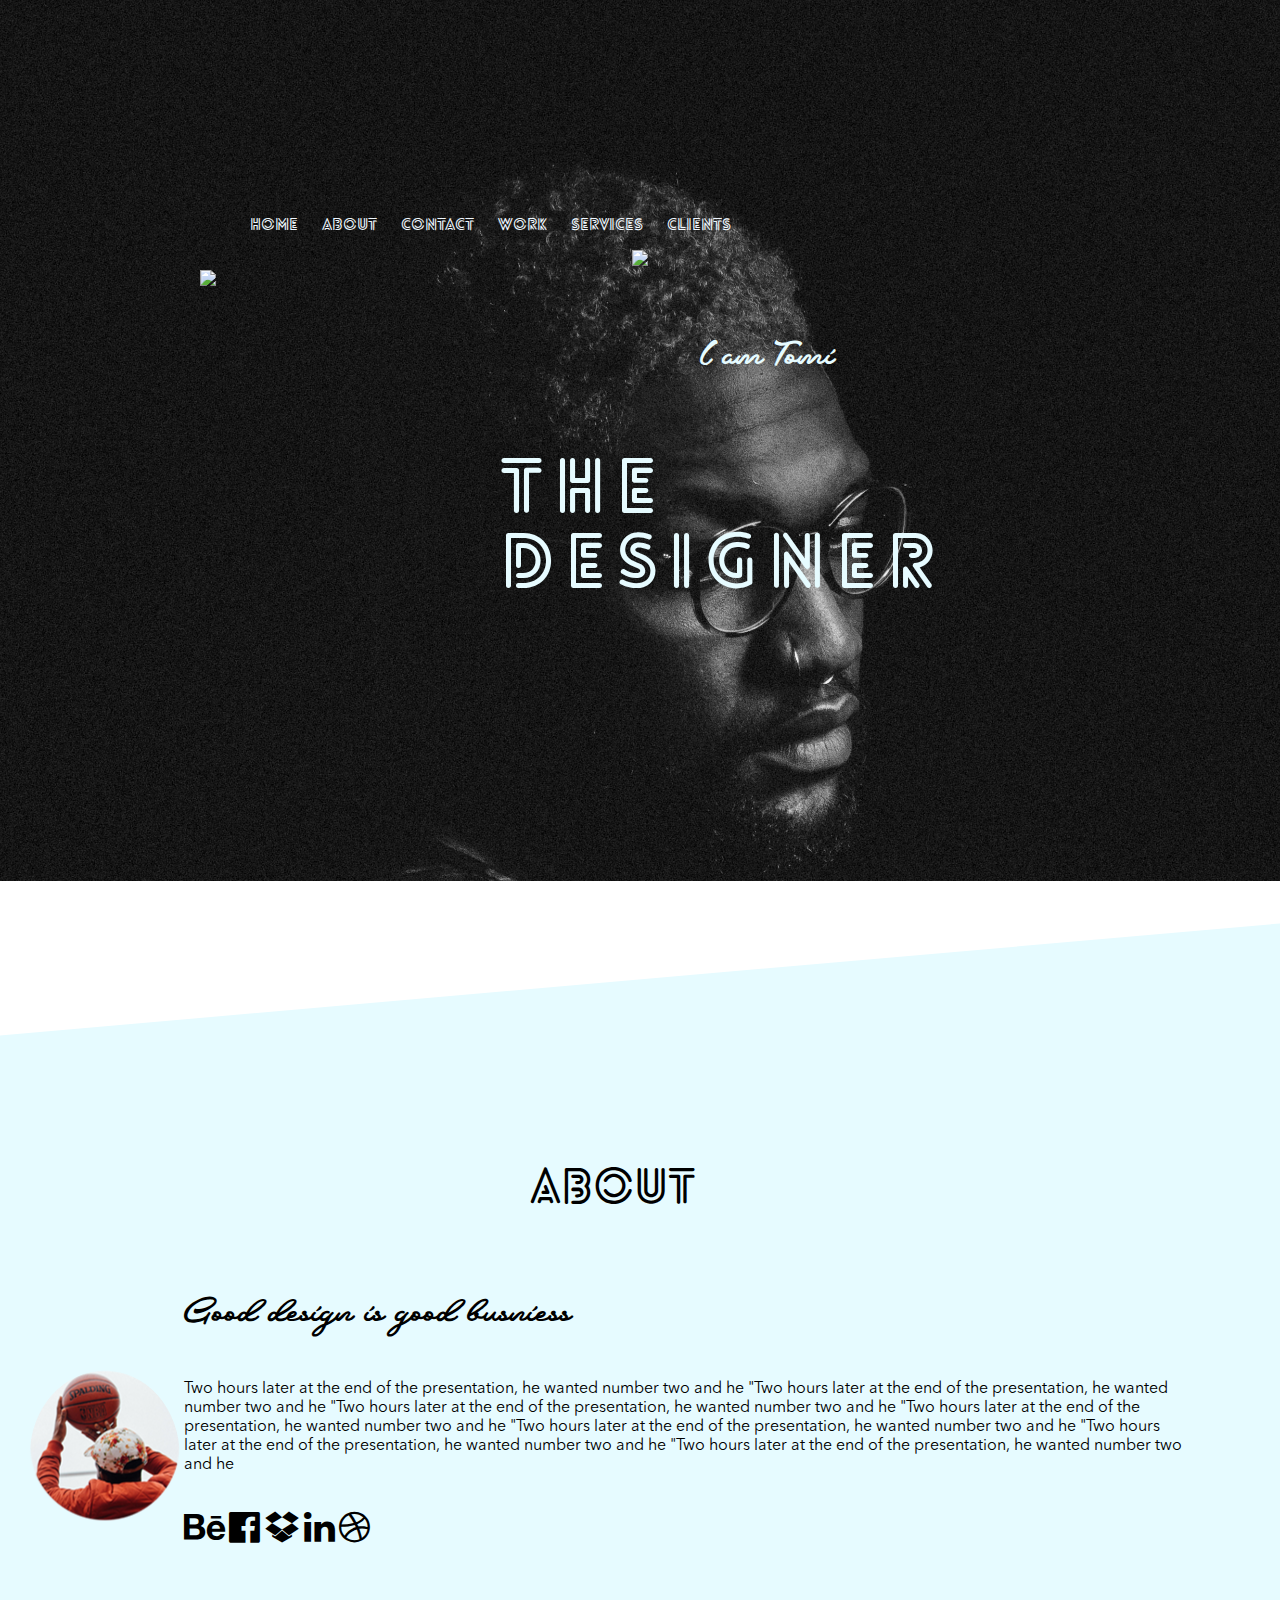
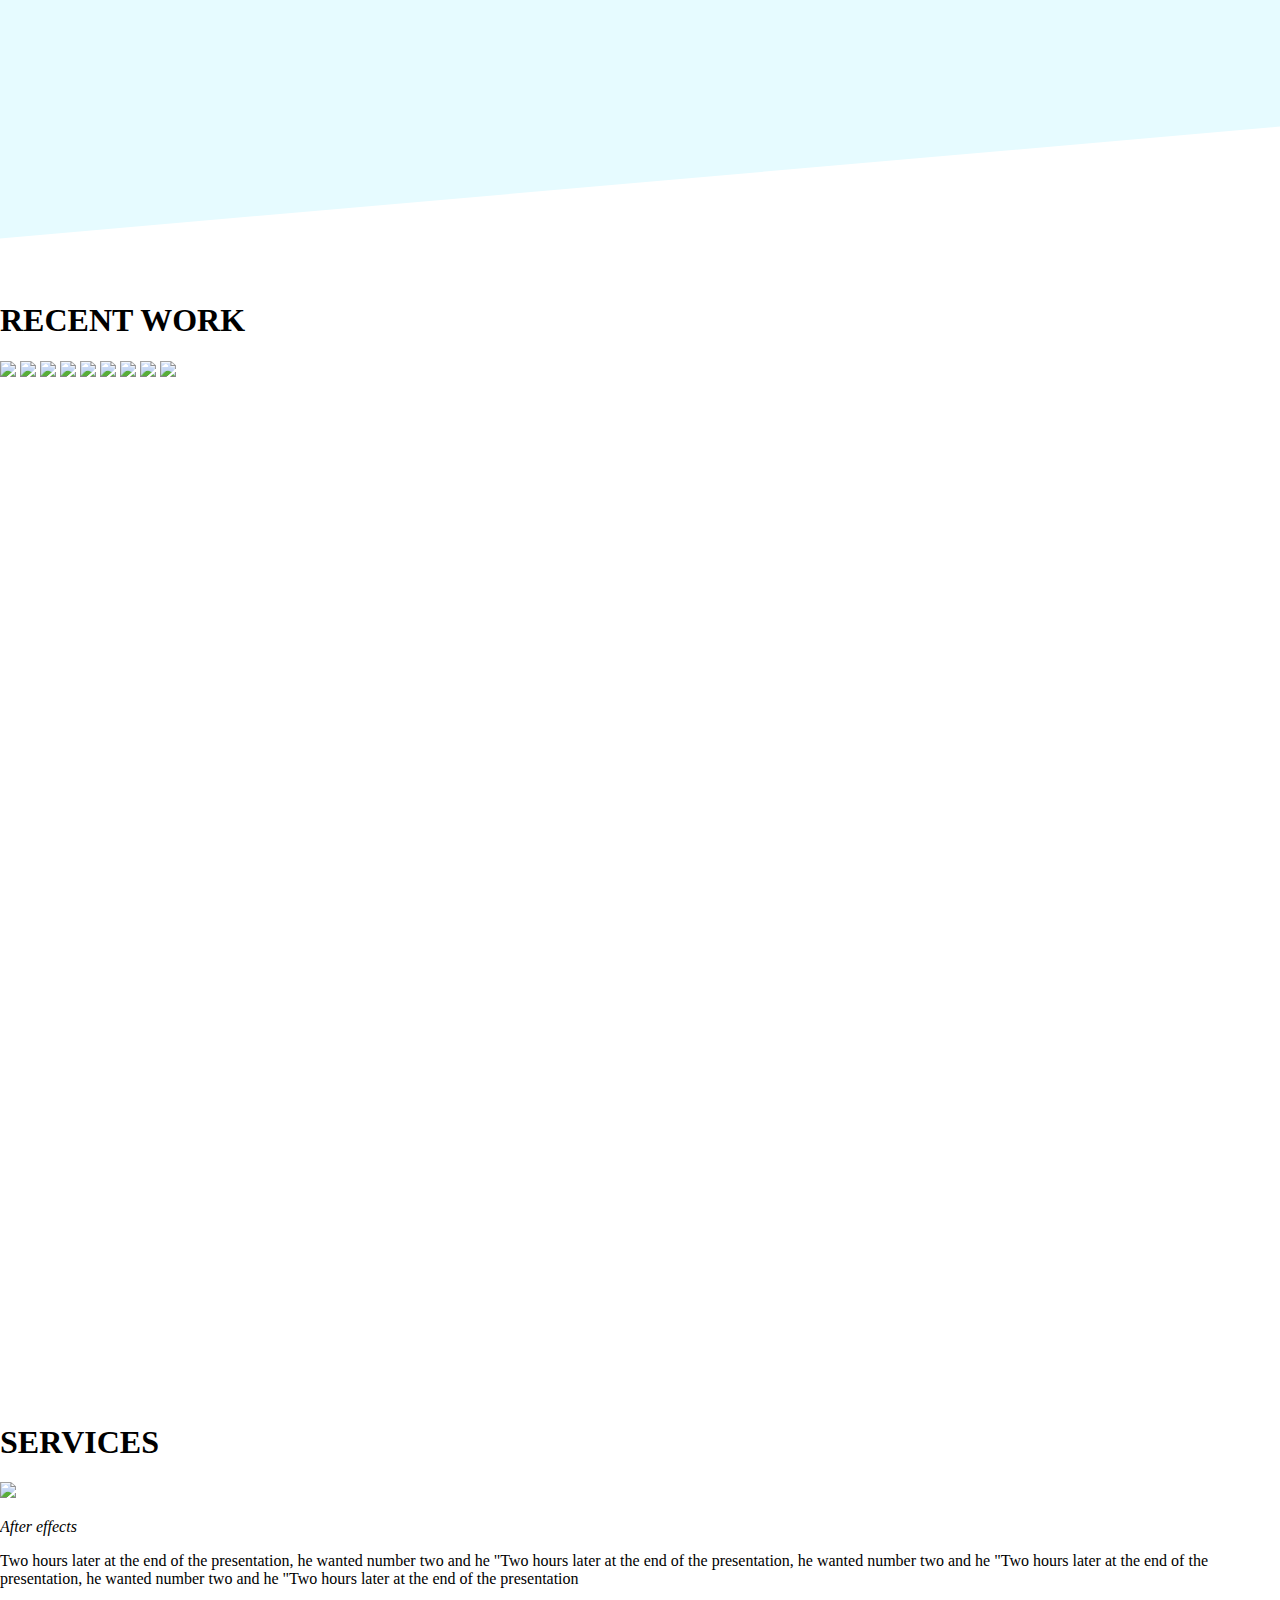
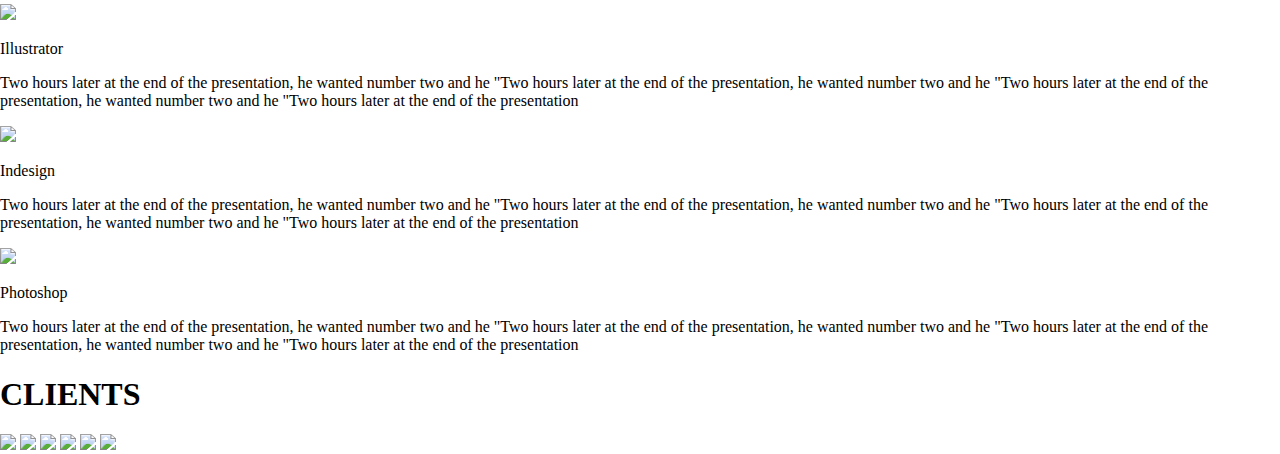
==== index.html @ 52cf34f5 "project" ====
<!doctype html>
<html>

<head>
	<title>TD designs</title>
	<link rel="stylesheet" href="assets/css/index.css">
	<link rel="stylesheet" href="https://cdnjs.cloudflare.com/ajax/libs/font-awesome/4.7.0/css/font-awesome.min.css">
</head>

<body>
	<header>
		
	</header>
	<div class="container">
		<nav class="nav">
			<ul class="nav_list">

				<li>
					<a href="index.html">Home</a>
				</li>
				<li>
					<a href="about,=.html">About</a>
				</li>
				<li>
					<a href="contact.html">Contact</a>
				</li>
				<li>
					<a href="work.html">Work</a>
				</li>
				<li>
					<a href="service.html">Services</a>
					<li>
						<a href="clients.html">Clients</a>
					</li>
			</ul>
		</nav>
		
		<div class="logo">
			<img src="/Tdawodu/assets/jpgs/td.png">
		</div>
		<img src="/Tdawodu/home/caleb-george-200436.jpg">
		<div class="iam">
			<p>I am Tomi</p>
		</div>
		<div class="design">
			<p>THE DESIGNER</p>
		</div>

	</div>
	<div class="slantcontainer">

		<div class="about">
			<div class="para2">
				<div>
					<h1 class="title">ABOUT</h1>
				</div>
				<div class="pic1">
				</div>
				<div class="aboutcontent">
					<p class="para1">Good design is good busniess</p>
					<p class="para3">Two hours later at the end of the presentation, he wanted number two and he "Two hours later at the end of the presentation, he wanted number two and he "Two hours later at the end of the presentation, he wanted number two and he "Two hours later at the end of the presentation, he wanted number two and he "Two hours later at the end of the presentation, he wanted number two and he "Two hours later at the end of the presentation, he wanted number two and he "Two hours later at the end of the presentation, he wanted number two and he </p>
					<br>
					<i class="fa fa-behance" style="font-size:36px"></i>
					<i class="fa fa-facebook-official" style="font-size:36px"></i>
					<i class="fa fa-dropbox" style="font-size:36px"></i>
					<i class="fa fa-linkedin" style="font-size:36px"></i>
					<i class="fa fa-dribbble" style="font-size:36px"></i>
				</div>
			</div>
		</div>
	</div>
	<div class="recent">
		<div>
			<h1>RECENT WORK</h1>
			<img src="/Tdawodu/assets/jpgs/logg3.jpg">
			<img src="/Tdawodu/assets/jpgs/logg5.jpg">
			<img src="jpgs/abstract.jpg">
			<img src="jpgs/know.jpg">
			<img src="jpgs/logg7.jpg">
			<img src="jpgs/loogg.jpg">
			<img src="jpgs/run.jpg">
			<img src="jpgs/258ad22bc6dcf1138abd34c70875606b.jpg">
			<img src="jpgs/smoke.jpg">
		</div>
	</div>
	<div class=s ervices>
		<div>
			<h1>SERVICES</h1>
			<img src="jpgs/ai.png">
			<i>
		<p> After effects</p>
		</i>
			<p>Two hours later at the end of the presentation, he wanted number two and he "Two hours later at the end of the presentation, he wanted number two and he "Two hours later at the end of the presentation, he wanted number two and he "Two hours later at the end of the presentation</p>
			<img src="jpgs/ae.png">
			<p>Illustrator</p>
			<p>Two hours later at the end of the presentation, he wanted number two and he "Two hours later at the end of the presentation, he wanted number two and he "Two hours later at the end of the presentation, he wanted number two and he "Two hours later at the end of the presentation</p>
			<img src="jpgs/indesin.png">
			<p>Indesign</p>
			<p>Two hours later at the end of the presentation, he wanted number two and he "Two hours later at the end of the presentation, he wanted number two and he "Two hours later at the end of the presentation, he wanted number two and he "Two hours later at the end of the presentation</p>
			<img src="jpgs/ps.png">
			<p>Photoshop</p>
			<p>Two hours later at the end of the presentation, he wanted number two and he "Two hours later at the end of the presentation, he wanted number two and he "Two hours later at the end of the presentation, he wanted number two and he "Two hours later at the end of the presentation</p>
		</div>
	</div>
	<div class=c lients>
		<div>
			<h1>CLIENTS</h1>
			<img src="jpgs/NIKE-Logo.jpg">
			<img src="jpgs/Food_Network_Print.svg">
			<img src="jpgs/lebron.jpg">
			<img src="jpgs/160905-J-Cole-Getty-538x370.jpg">
			<img src="jpgs/nbc-logo.jpg">
			<img src="jpgs/roc-nation-logo.jpg">
		</div>
	</div>
</body>

</html>
---- assets/css/index.css ----
@font-face {
		font-family: 'title';
		src: url(../fonts/lovelolinebold.otf);
		font-weight: normal;
		font-style: normal;
	}

	@font-face {
		font-family: 'para3';
		src: url(../fonts/avenirnextltproregular.otf);
		font-weight: normal;
		font-style: normal;
	}

	@font-face {
		font-family: 'iam';
		src: url(../fonts/crumble.ttf);
		font-weight: normal;
		font-style: normal;
	}

	@font-face {
		font-family: 'para1';
		src: url(../fonts/crumble.ttf);
		font-weight: normal;
		font-style: normal;
	}

	@font-face {
		font-family: 'design';
		src: url(../fonts/lovelolinebold.otf);
		font-weight: normal;
		font-style: normal;
	}

	@font-face {
		font-family: 'layouth';
		src: url(../fonts/lovelolinebold.otf);
		font-weight: normal;
		font-style: normal;
	}

	body {
		margin: 0;
	}

	.container {
		background-image: url(../jpgs/caleb-george-200436.jpg);
		background-attachment: fixed;
		background-size: cover;
		padding: 200px;
	}

	.iam p {
		font-family: 'iam';
		font-size: 42px;
		color: #e6fbff;
		padding-left: 500px;
	}

	.design p {
		font-family: 'design';
		font-size: 75px;
		letter-spacing: 10px;
		color: #e6fbff;
		padding-left: 300px;
	}

	.nav {
		width: 100%;
	}

	.nav_list {
		list-style-type: none;
	}

	.nav_list li {
		padding: 0 10px;
		display: inline;
	}

	.nav_list a {
		font-family: 'layouth';
		text-decoration: none;
		color: aliceblue;
	}

	.slantcontainer {
		width: 100%;
		overflow: hidden;
		padding: 100px 0px;
	}

	.about {
		background-color: #e6fbff;
		transform: rotateZ(-5deg);
		height: 800px;
		position: relative;
		width: 120%;

		margin-left: -10%;
	}

	.title {
		font-family: 'title';
		padding-left: 500px;
		display: block;
		font-size: 48px;
	}

	.para3 {
		font-family: 'para3';
	}

	.para2 {
		width: 1200px;
		margin: 0 auto;
		transform: rotateZ(5deg);
		padding-top: 10%
	}

	.para1 {
		font-family: 'para1';
		font-size: 42px
	}

	.aboutcontent {
		display: inline-block;
		width: 1000px;
		padding-left: 500xpx
	}

	.recent {
		background-color: #fff;
		width: 20 00px;
		height: 1100px;
	}

	.services {
		background-color: #1e2e5b;
		width: 581.50px;
		height: 3342px;
	}

	.clients {
		background-color: #f9f9fa;
		width: 605px;
		height 4101px;
	}

	.pic1 {
		width: 150px;
		height: 150px;
		border-radius: 50%;
		background-image: url(../jpgs/pic1.png);
		display: inline-block;
		background-repeat: no-repeat;
		background-size: auto auto;
		padding-bottom: 10px;
		padding-top: 10px
	}

	.logo {
		text-align: center;
	}

	.logo img {
		width: 50px;
	}
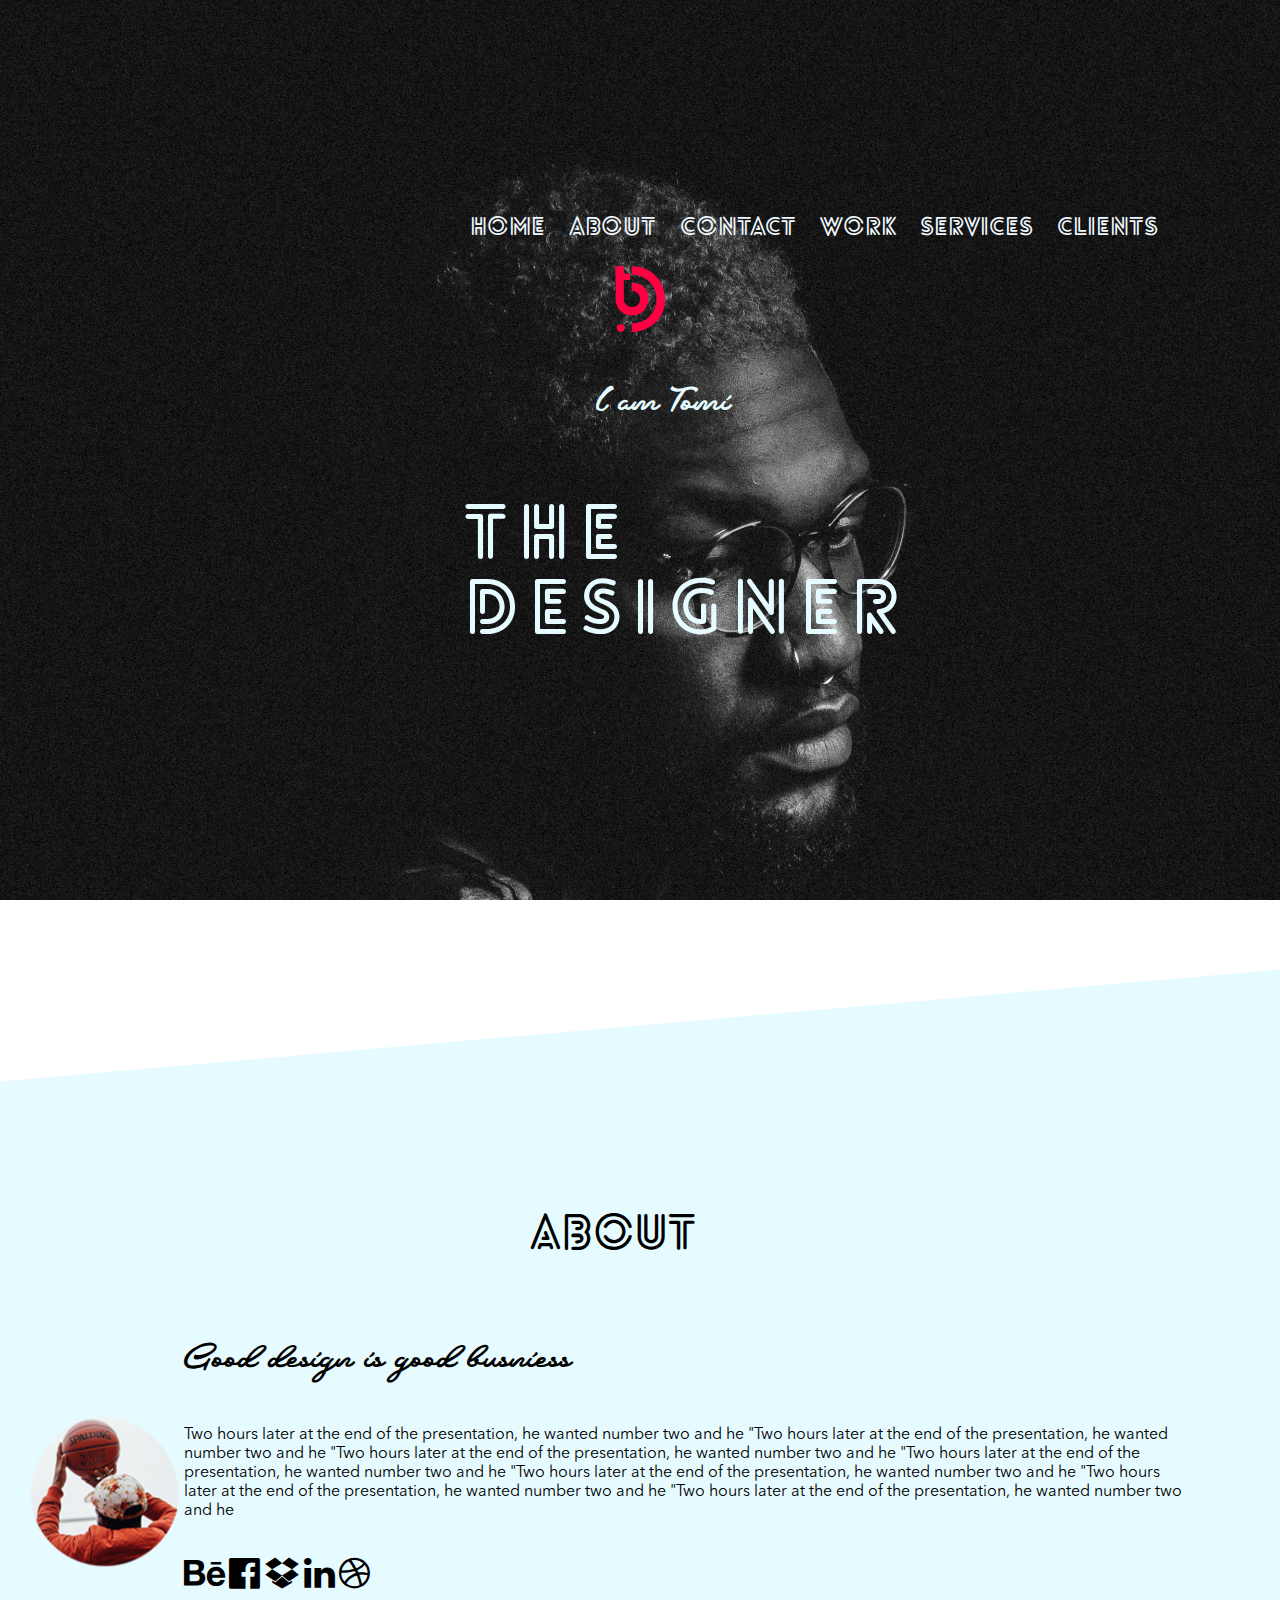
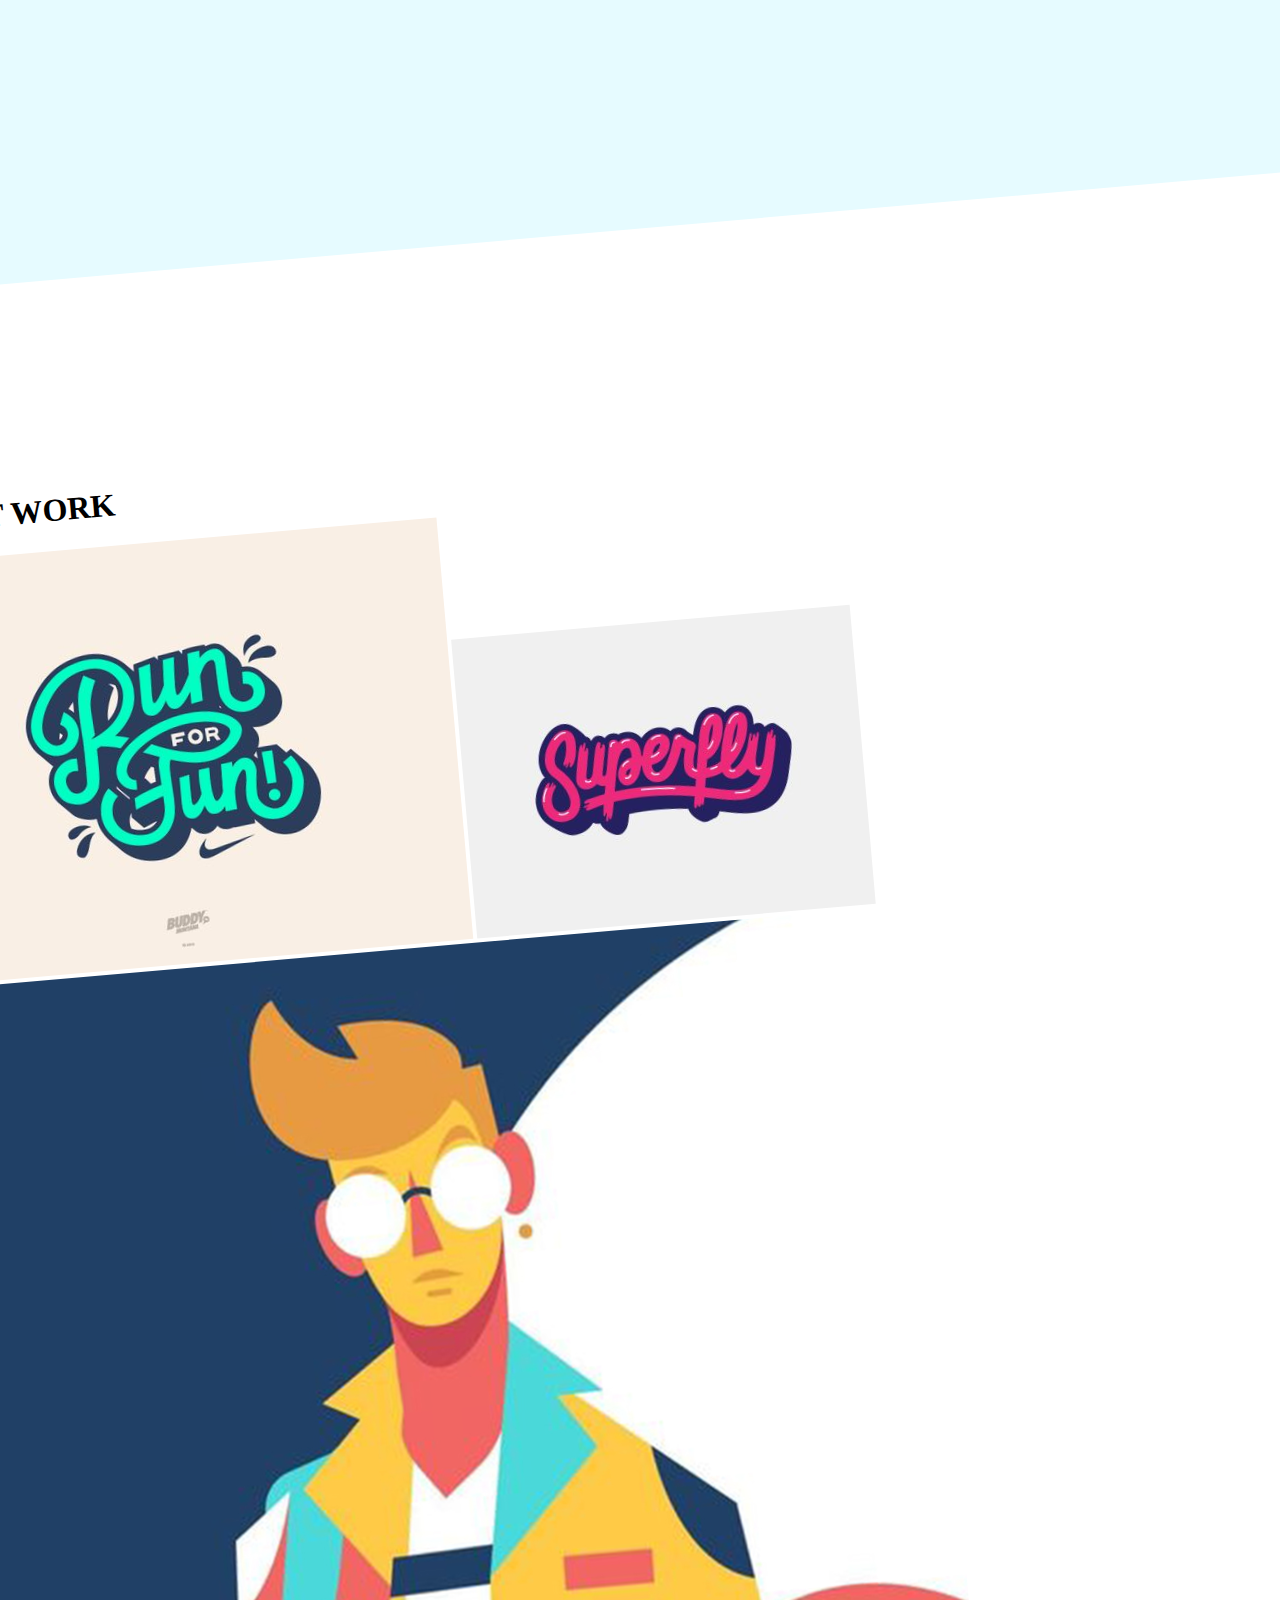
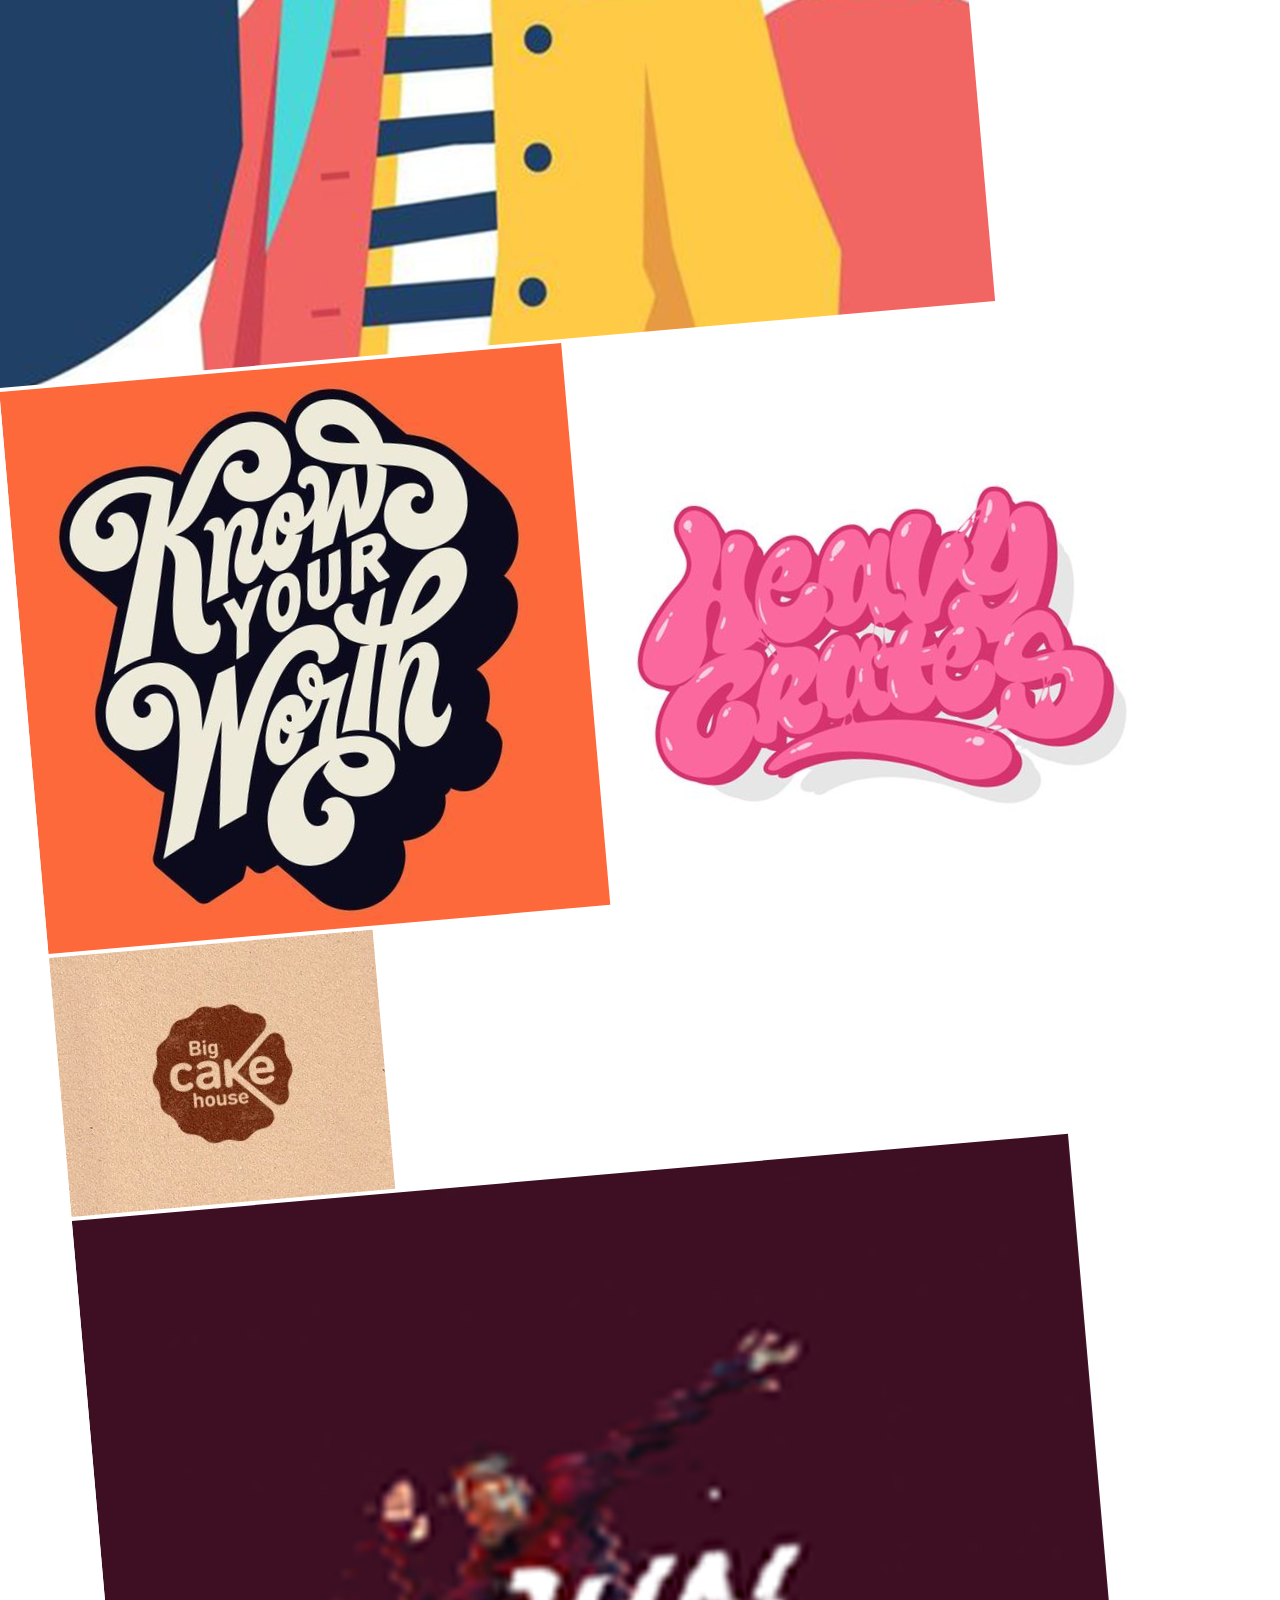
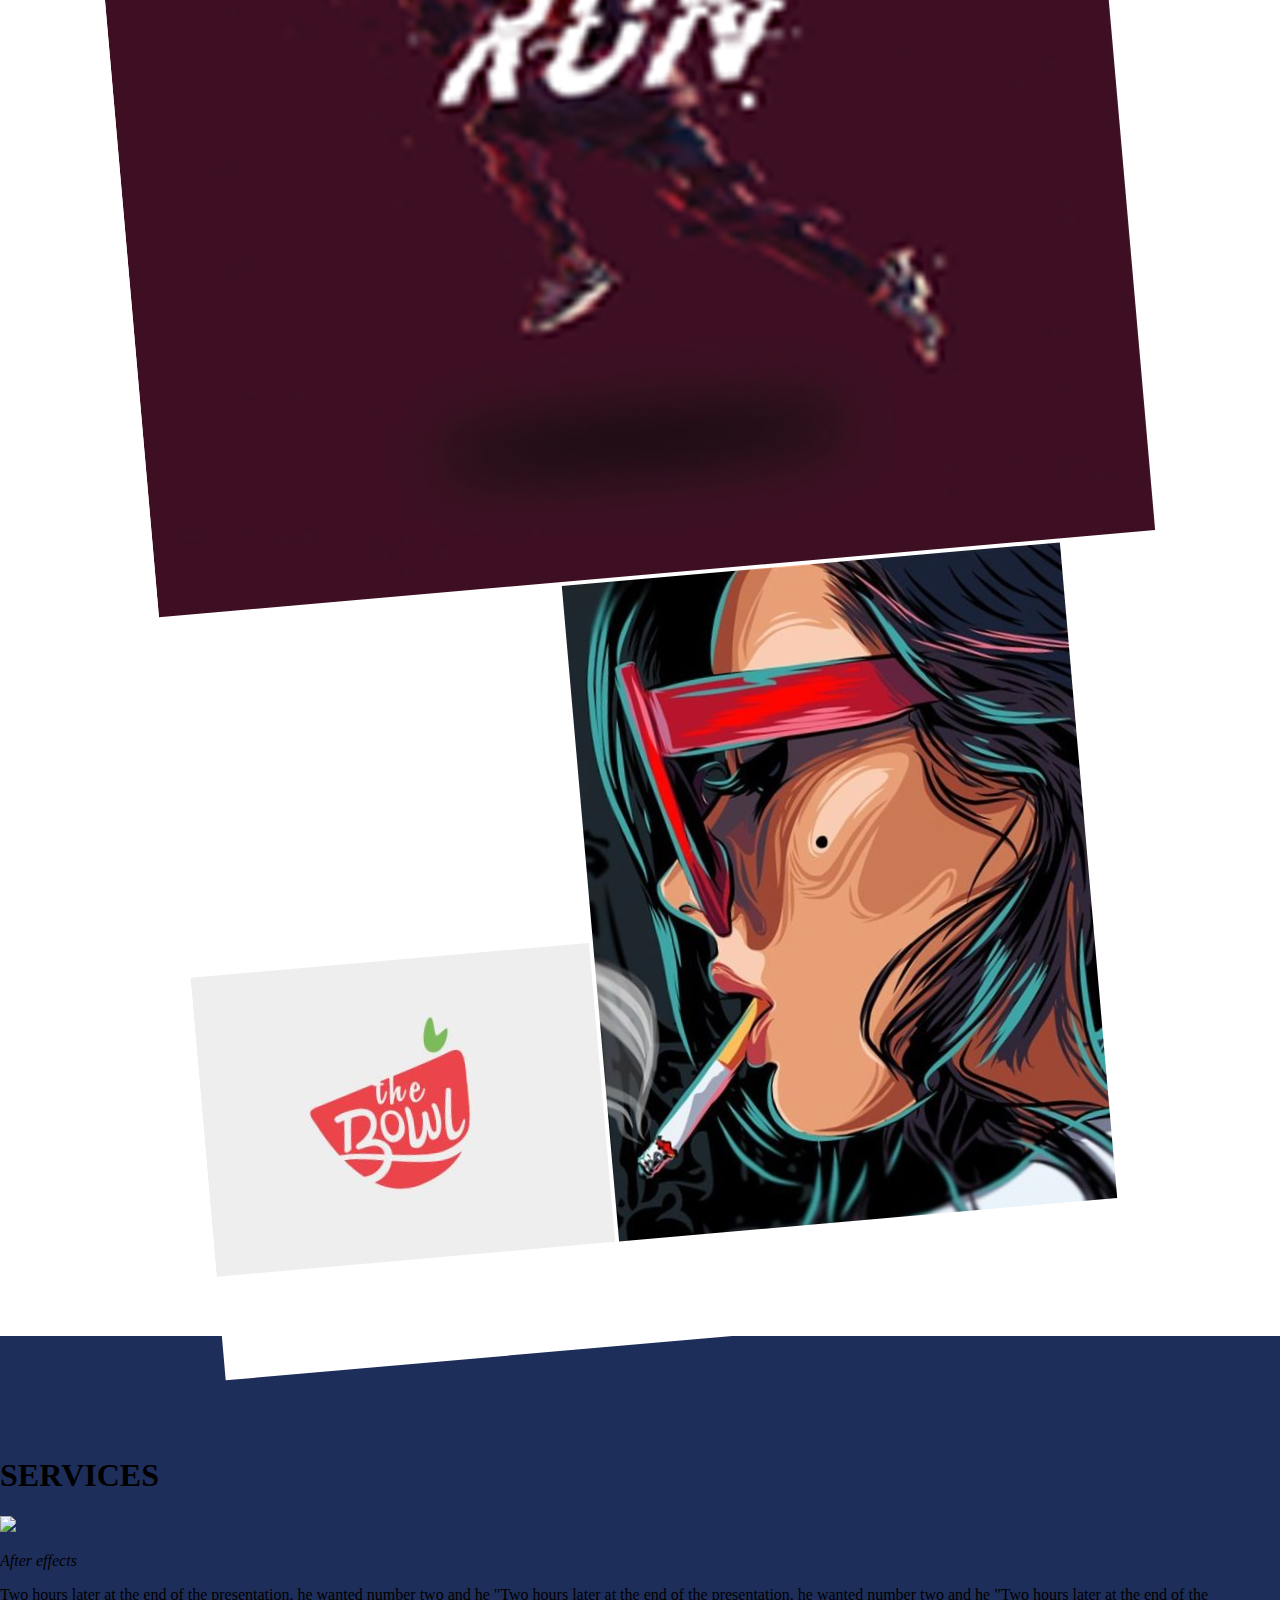
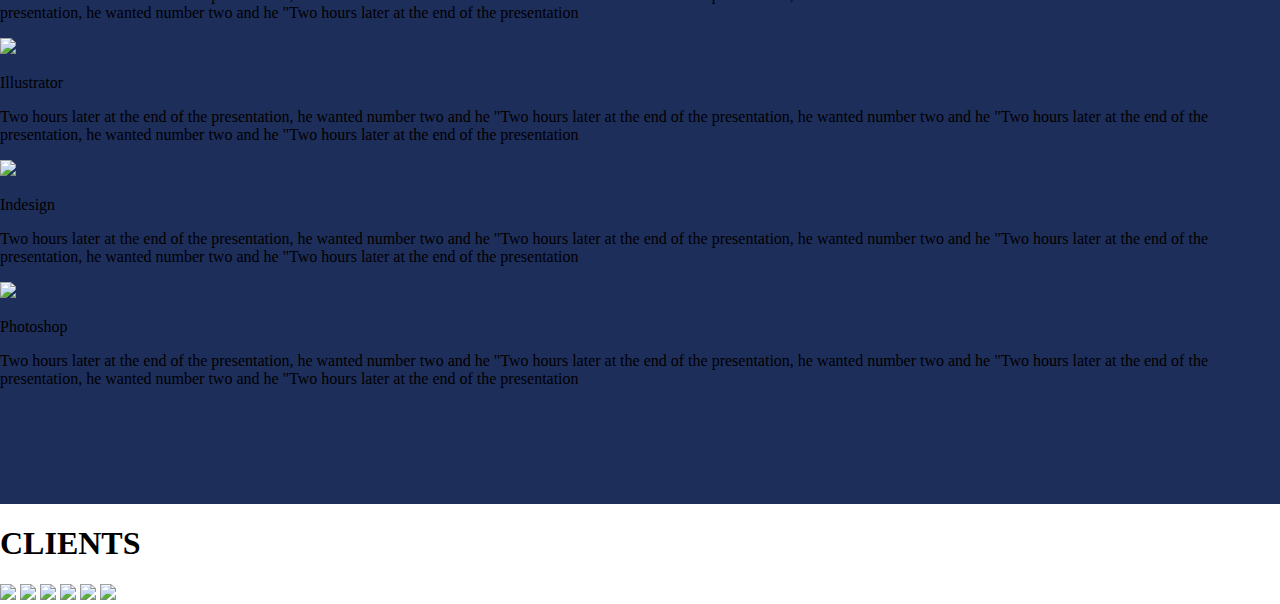
==== commit 5126cc78: "changes" ====
--- a/index.html
+++ b/index.html
@@ -36,9 +36,9 @@
 		</nav>
 		
 		<div class="logo">
-			<img src="/Tdawodu/assets/jpgs/td.png">
+			<img src="assets/jpgs/td.png">
 		</div>
-		<img src="/Tdawodu/home/caleb-george-200436.jpg">
+	
 		<div class="iam">
 			<p>I am Tomi</p>
 		</div>
@@ -70,20 +70,18 @@
 		</div>
 	</div>
 	<div class="recent">
-		<div>
 			<h1>RECENT WORK</h1>
-			<img src="/Tdawodu/assets/jpgs/logg3.jpg">
-			<img src="/Tdawodu/assets/jpgs/logg5.jpg">
-			<img src="jpgs/abstract.jpg">
-			<img src="jpgs/know.jpg">
-			<img src="jpgs/logg7.jpg">
-			<img src="jpgs/loogg.jpg">
-			<img src="jpgs/run.jpg">
-			<img src="jpgs/258ad22bc6dcf1138abd34c70875606b.jpg">
-			<img src="jpgs/smoke.jpg">
-		</div>
+			<img src="assets/jpgs/logg3.jpg">
+			<img src="assets/jpgs/logg5.jpg">
+			<img src="assets/jpgs/abstract.jpg">
+			<img src="assets/jpgs/know.jpg">
+			<img src="assets/jpgs/logg7.jpg">
+			<img src="assets/jpgs/loogg.jpg">
+			<img src="assets/jpgs/run.jpg">
+			<img src="assets/jpgs/258ad22bc6dcf1138abd34c70875606b.jpg">
+			<img src="assets/jpgs/smoke.jpg">
 	</div>
-	<div class=s ervices>
+	<div class=services>
 		<div>
 			<h1>SERVICES</h1>
 			<img src="jpgs/ai.png">
--- a/assets/css/index.css
+++ b/assets/css/index.css
@@ -55,7 +55,7 @@
 		font-family: 'iam';
 		font-size: 42px;
 		color: #e6fbff;
-		padding-left: 500px;
+		padding-left: 45%;
 	}
 
 	.design p {
@@ -63,11 +63,13 @@
 		font-size: 75px;
 		letter-spacing: 10px;
 		color: #e6fbff;
-		padding-left: 300px;
+		padding-left: 30%;
 	}
 
 	.nav {
 		width: 100%;
+		height: 50px;
+		padding-left: 25%;
 	}
 
 	.nav_list {
@@ -83,6 +85,7 @@
 		font-family: 'layouth';
 		text-decoration: none;
 		color: aliceblue;
+		font-size: 25px;
 	}
 
 	.slantcontainer {
@@ -132,14 +135,20 @@
 
 	.recent {
 		background-color: #fff;
-		width: 20 00px;
-		height: 1100px;
+		width: 1200px;
+		margin: 0 auto;
+		transform: rotateZ(-5deg);
+		padding-top: 10%
+			width: 100%;
+		overflow: hidden;
+		padding: 100px 0px;
 	}
 
 	.services {
 		background-color: #1e2e5b;
-		width: 581.50px;
-		height: 3342px;
+		width: 100%;
+		overflow: hidden;
+		padding: 100px 0px;
 	}
 
 	.clients {
